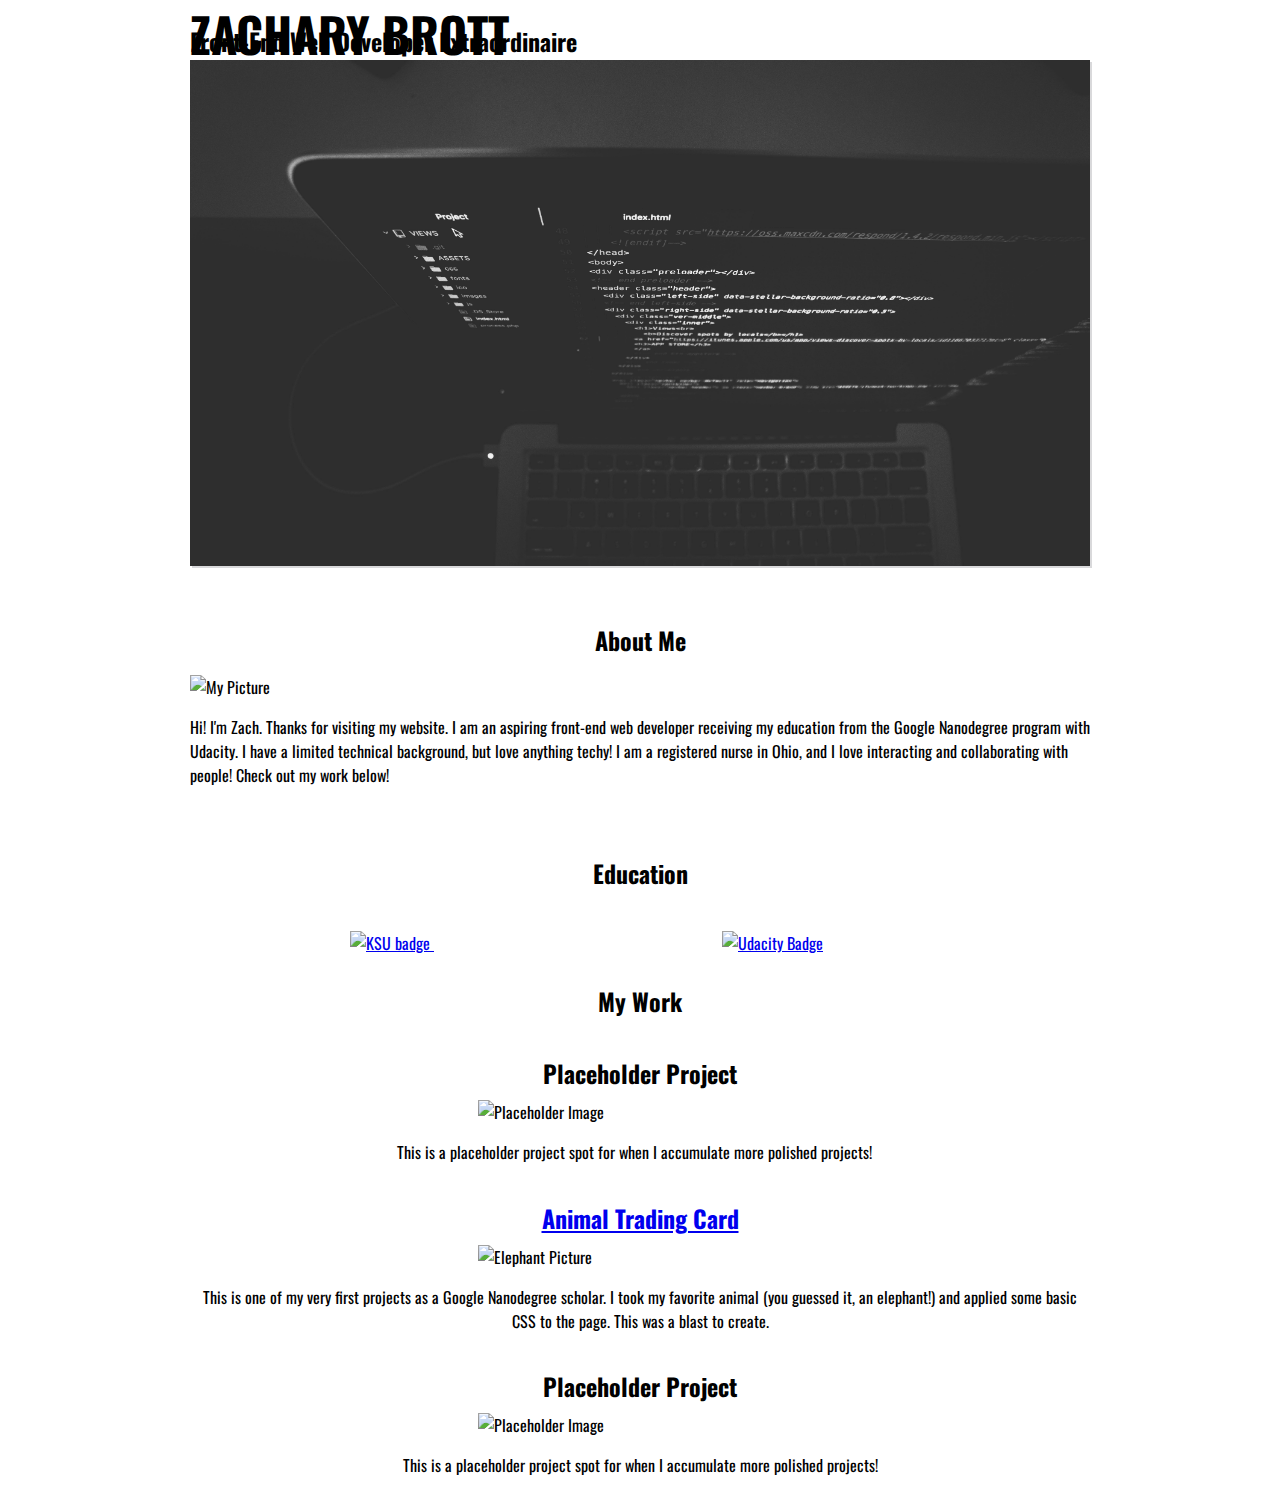
==== index.html @ 81238d85 "Add files via upload" ====
<!doctype html>
<html lang="en">
  <head>
    <meta charset="utf-8">
    <meta name="viewport" content="width=device-width,initial-scale=1">
    <title>Portfolio</title>
    <link rel="stylesheet" type="text/css" href="main.css">
    <link rel="stylesheet" type="text/css" href="responsive.css">
    <link rel="stylesheet" href="https://use.fontawesome.com/releases/v5.0.12/css/all.css" integrity="sha384-G0fIWCsCzJIMAVNQPfjH08cyYaUtMwjJwqiRKxxE/rx96Uroj1BtIQ6MLJuheaO9" crossorigin="anonymous">
    <link href="https://fonts.googleapis.com/css?family=Oswald" rel="stylesheet">
</head>
<body>
    <div class="container">
        <header class="header">
            <div class="header-banner">
                <h1 class="header-name">ZACHARY BROTT</h1>
                <h2 class="header-sub-title">Front-End Web Developer Extraordinaire</h2>
                <div class="social-media-buttons">
                    <a href="https://www.linkedin.com/in/zachary-brott-7b8613125/"><i class="fab fa-linkedin fa-3x"></i></a>
                    <a href="mailto:zachary.brott@gmail.com"><i class="far fa-envelope fa-3x"></i></a>
                    <a href="https://github.com/Za66y"><i class="fab fa-github-square fa-3x"></i></a>
                </div>
            </div>
            <img class="header-photo" src="nate-grant-346782-unsplash.jpg" alt="HTML photo">
        </header>
        <main>
            <section class="main-content">
                <section class="about-me">
                    <h1 class="about-me-header">About Me</h1>
                        <img class="profile-pic" src="F:\HTML Files\Portfolio\_C2_9019.jpg" alt="My Picture">
                        <p class="about-me-story">Hi!  I'm Zach.  Thanks for visiting my website.  I am an aspiring front-end web developer receiving my education from the Google Nanodegree program with Udacity.  I have a limited technical background, but love anything techy!  I am a registered nurse in Ohio, and I love interacting and collaborating with people!  Check out my work below!</p>
                </section>
                <section class="education">
                    <h1 class="education-header">Education</h1>
                        <a href="https://www.kent.edu/">
                            <img class="ksu-badge" src="F:\HTML Files\Portfolio\1200px-Kent_State_seal.svg.png" alt="KSU badge">
                        </a>
                        <a href="https://www.udacity.com/">
                            <img class="udacity-badge" src="F:\HTML Files\Portfolio\udacity.png" alt="Udacity Badge">
                        </a>        
                </section>
                <section class="my-work">
                    <h1 class="my-work-header">My Work</h1>
                        <div class="my-work-div">
                            <h2 class="first-project-header">Placeholder Project</h2>
                                <img class="coming-soon-img1" src="F:\HTML Files\Portfolio\placeholder1.png" alt="Placeholder Image">
                                <p class="project1-para">This is a placeholder project spot for when I accumulate more polished projects!</p>      
                            <h2 class="animal-trading-card-header"><a href="https://codepen.io/zacharybrott/full/odqYaO/">Animal Trading Card</a></h2>
                                <img class="elephant-img" src="http://assets.worldwildlife.org/photos/11048/images/story_full_width/rsz_namibia_will_burrard_lucas_wwf_us_2.jpg?1461768823" alt="Elephant Picture">
                                <p class="project2-summary">This is one of my very first projects as a Google Nanodegree scholar.  I took my favorite animal (you guessed it, an elephant!) and applied some basic CSS to the page.  This was a blast to create.</p>
                            <h2 class="third-project-header">Placeholder Project</h2>
                                <img class="coming-soon-img3" src="F:\HTML Files\Portfolio\placeholder1.png" alt="Placeholder Image">
                                <p class="project3-para">This is a placeholder project spot for when I accumulate more polished projects!</p>  
                        </div>
                </section>
            </section>
        </main>
    </div>
    <footer>



    </footer>
</body>
---- main.css ----
@media screen and (min-width: 1306px) {
    .header {
        max-width: 1400px;
        margin-left: auto;
        margin-right: auto;
    }
    .header-banner {
        max-width: 100%;
        display: flex;
        flex-wrap: wrap;
        max-height: 100px;
    }
    .header-name {
        order: 0;
        font-family: 'Oswald', sans-serif;
        font-size: 3em;
        width: 85%;
        margin-top: -10px;
        margin-bottom: -40px;
        height: 60px;
    }
    .social-media-buttons {
        width: 15%;
        order: 1;
        justify-content: right;
        margin-top: 10px;
    }
    .header-sub-title {
        order: 2;
        font-family: 'Oswald', sans-serif;
        font-size: 1.5em;
        margin-top: 5px;
        max-width: 100%;
        margin-bottom: 1px;
    }
    .header-photo {
        max-width: 100%;
        height: auto;
        box-shadow: 2px 2px #d9d9db;
        order: 3;
    }
    .main-content {
        font-family: 'Oswald', sans-serif;
        display: flex;
        flex-wrap: wrap;
        max-width: 1400px;
        margin-left: auto;
        margin-right: auto;
    }
    .about-me {
        width: 50%;
    }
    .about-me-header {
        padding-top: 1.5em;
        text-align: center;
        font-size: 1.5em;
    }
    .profile-pic {
        display: block;
        margin-left: auto;
        margin-right: auto;
        max-width: 50%;
        height: auto;
    }
    .education {
        width: 50%;
    }
    .education-header {
        text-align: center;
        font-size: 1.5em;
        padding-top: 1.5em;
    }
    .ksu-badge {
        width: 140px;
        height: auto;
        margin-left: auto;
        margin-right: auto;
        padding-left: 8em;
        padding-top: 1.5em;
    }
    .udacity-badge {
        width: 300px;
        height: auto;
        padding-left: 4em;
    }
    .my-work-header {
        width: 100%;
        font-size: 2em;
        text-align: center;
        padding-top: 0.5em;
        padding-bottom: -0.5em;
    }
    .first-project-header {
        width: 33%;
        text-align: center;
        order: 0;
        max-height: 25px;
    }
    .coming-soon-img1 {
        width: 33%;
        height: auto;
        order: 3;
        max-height: 275px;
    }
    .project1-para {
        width: 33%;
        order: 6;
        padding-right: 0.75em;
    }
    .animal-trading-card-header {
        width: 33%;
        text-align: center;
        order: 1;
        max-height: 25px;
    }
    .elephant-img {
        width: 33%;
        height: auto;
        order: 4;
        max-height: 275px;
    }
    .project2-summary {
        width: 33%;
        order: 7;
        text-align: left;
    }
    .third-project-header {
        width: 33%;
        text-align: center;
        order: 2;
        max-height: 25px;
    }
    .coming-soon-img3 {
        width: 33%;
        height: auto;
        order: 5;
        max-height: 275px;
    }
    .project3-para {
        width: 33%;
        order: 8;
    }
    .my-work-div {
        display: flex;
        flex-wrap: wrap;
        max-width: 100%;
    }
}
---- responsive.css ----
@media screen and (max-width: 1305px) {
    .header {
        max-width: 900px;
        margin-left: auto;
        margin-right: auto;
    }
    .header-banner {
        max-width: 100%;
        display: flex;
        flex-wrap: wrap;
        max-height: 100px;
    }
    .header-name {
        order: 0;
        font-family: 'Oswald', sans-serif;
        font-size: 3em;
        width: 80%;
        margin-top: -10px;
        margin-bottom: -40px;
        height: 60px;
    }
    .social-media-buttons {
        width: 20%;
        order: 1;
        justify-content: right;
        margin-top: 10px;
    }
    .header-sub-title {
        order: 2;
        font-family: 'Oswald', sans-serif;
        font-size: 1.5em;
        margin-top: 5px;
        max-width: 100%;
        margin-bottom: 1px;
    }
    .header-photo {
        max-width: 100%;
        height: auto;
        box-shadow: 2px 2px #d9d9db;
        order: 3;
    }
    .main-content {
        font-family: 'Oswald', sans-serif;
        display: flex;
        flex-wrap: wrap;
        max-width: 900px;
        margin-left: auto;
        margin-right: auto;
    }
    .about-me {
        width: 100%;
    }
    .about-me-header {
        padding-top: 1.5em;
        text-align: center;
        font-size: 1.5em;
    }
    .profile-pic {
        display: block;
        margin-left: auto;
        margin-right: auto;
        max-width: 100%;
        height: auto;
    }
    .education {
        width: 100%;
    }
    .education-header {
        text-align: center;
        font-size: 1.5em;
        padding-top: 1.5em;
    }
    .ksu-badge {
        width: 120px;
        height: auto;
        margin-left: auto;
        margin-right: auto;
        padding-left: 10em;
        padding-top: 1.5em;
    }
    .udacity-badge {
        width: 240px;
        height: auto;
        padding-left: 18em;
    }
    .my-work-header {
        width: 100%;
        font-size: 1.5em;
        text-align: center;
        padding-top: 0.5em;
        padding-bottom: -0.5em;
    }
    .first-project-header {
        width: 100%;
        text-align: center;
        order: 0;
        max-height: 25px;
    }
    .coming-soon-img1 {
        width: 100%;
        height: auto;
        order: 1;
        max-height: 275px;
        max-width: 325px;
        display: block;
        margin-left: auto;
        margin-right: auto;
    }
    .project1-para {
        width: 100%;
        order: 2;
        padding-right: 0.75em;
        text-align: center;
    }
    .animal-trading-card-header {
        width: 100%;
        text-align: center;
        order: 3;
        max-height: 25px;
    }
    .elephant-img {
        width: 100%;
        height: auto;
        order: 4;
        max-height: 275px;
        max-width: 325px;
        display: block;
        margin-left: auto;
        margin-right: auto;
    }
    .project2-summary {
        width: 100%;
        order: 5;
        text-align: center;
    }
    .third-project-header {
        width: 100%;
        text-align: center;
        order: 6;
        max-height: 25px;
    }
    .coming-soon-img3 {
        width: 100%;
        height: auto;
        order: 8;
        max-height: 275px;
        max-width: 325px;
        display: block;
        margin-left: auto;
        margin-right: auto;
    }
    .project3-para {
        width: 100%;
        order: 8;
        text-align: center;
    }
    .my-work-div {
        display: flex;
        flex-wrap: wrap;
        max-width: 100%;
    }
}
@media screen and (max-width: 846px) {
    .ksu-badge {
        width: 90px;
        height: auto;
        margin-left: auto;
        margin-right: auto;
        padding-left: 10em;
        padding-top: 1.5em;
    }
    .udacity-badge {
        width: 185px;
        height: auto;
        padding-left: 5em;
    }
    .header {
        max-width: 900px;
        margin-left: auto;
        margin-right: auto;
    }
    .header-banner {
        max-width: 100%;
        display: flex;
        flex-wrap: wrap;
        max-height: 100px;
    }
    .header-name {
        order: 0;
        font-family: 'Oswald', sans-serif;
        font-size: 3em;
        width: 75%;
        margin-top: -10px;
        margin-bottom: -40px;
        height: 60px;
    }
    .social-media-buttons {
        width: 25%;
        order: 1;
        justify-content: right;
        margin-top: 10px;
    }
}
@media screen and (max-width: 637px) {
    .udacity-badge {
        width: 155px;
        height: auto;
        padding-left: 5em;
    }
    .ksu-badge {
        width: 70px;
        height: auto;
        margin-left: auto;
        margin-right: auto;
        padding-left: 8em;
        padding-top: 1.5em;
    }
    .header {
        max-width: 900px;
        margin-left: auto;
        margin-right: auto;
    }
    .header-banner {
        max-width: 100%;
        display: flex;
        flex-wrap: wrap;
        max-height: 100px;
    }
    .header-name {
        order: 0;
        font-family: 'Oswald', sans-serif;
        font-size: 3em;
        width: 65%;
        margin-top: -10px;
        margin-bottom: -40px;
        height: 60px;
    }
    .social-media-buttons {
        width: 35%;
        order: 1;
        justify-content: right;
        margin-top: 10px;
    }
}
@media screen and (max-width: 550px) {
    .header {
        max-width: 400px;
        margin-left: auto;
        margin-right: auto;
        max-height: 300px;
    }
    .header-banner {
        max-width: 100%;
    }
    .header-name {
        font-family: 'Oswald', sans-serif;
        font-size: 2em;
        width: 100%;
        margin-top: -10px;
        height: 60px;
    }
    .social-media-buttons {
        display: none;
    }
    .header-sub-title {
        order: 1;
        font-family: 'Oswald', sans-serif;
        font-size: .75em;
        margin-top: 5px;
        max-width: 100%;
        margin-top: 2em;
    }
    .profile-pic {
        display: block;
        margin-left: auto;
        margin-right: auto;
        max-width: 400px;
        height: auto;
    }
    .udacity-badge {
        width: 155px;
        height: auto;
        padding-left: 5em;
    }
    .ksu-badge {
        width: 70px;
        height: auto;
        margin-left: auto;
        margin-right: auto;
        padding-left: 3em;
        padding-top: 1.5em;
    }
}
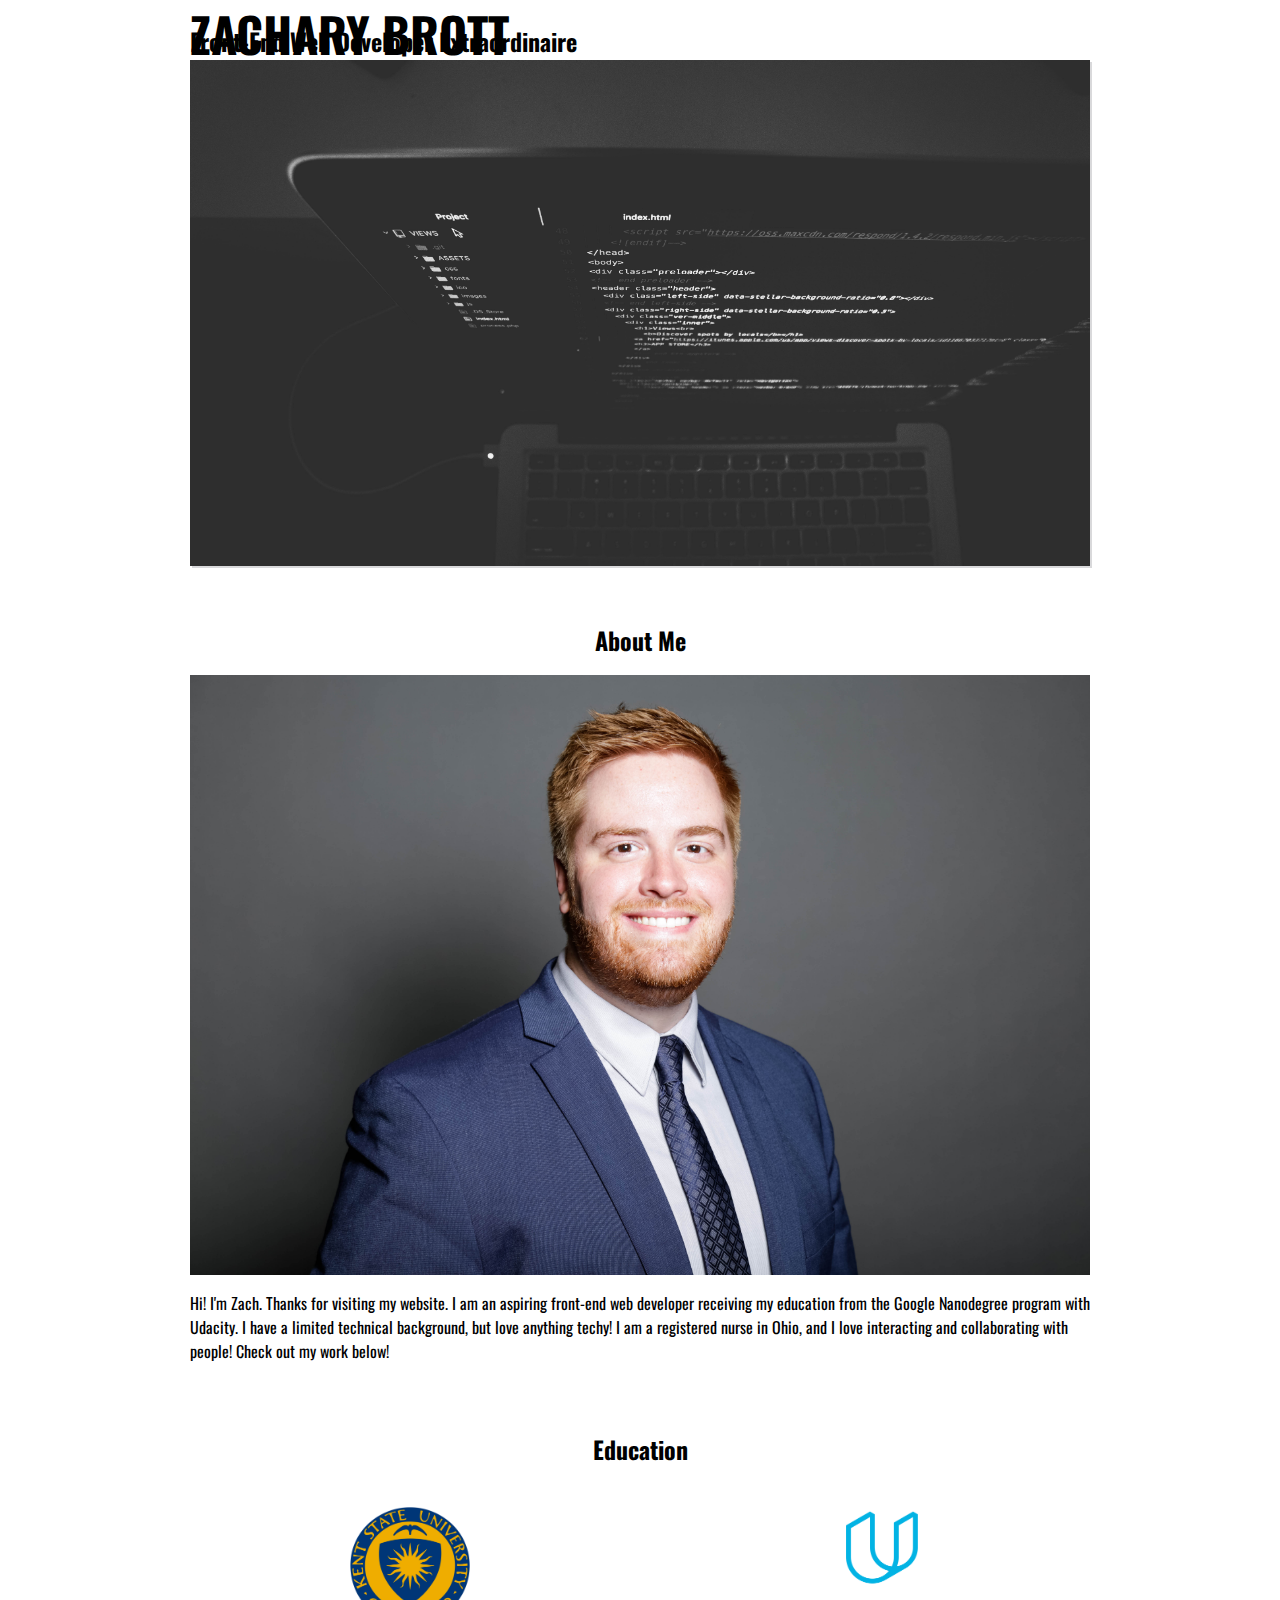
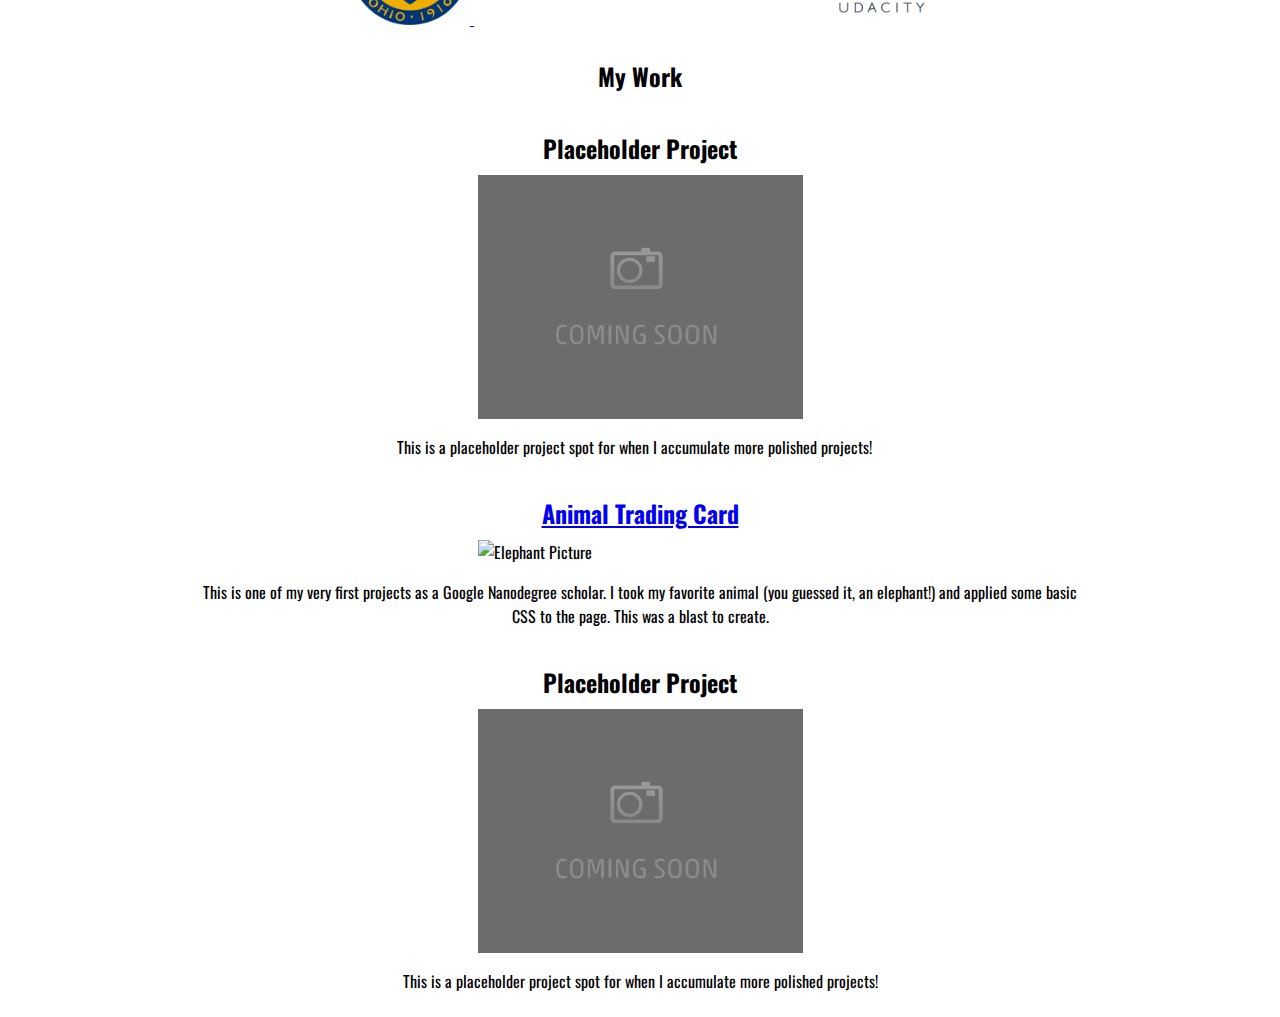
==== commit 6e8239f9: "Add files via upload" ====
--- a/index.html
+++ b/index.html
@@ -27,29 +27,29 @@
             <section class="main-content">
                 <section class="about-me">
                     <h1 class="about-me-header">About Me</h1>
-                        <img class="profile-pic" src="F:\HTML Files\Portfolio\_C2_9019.jpg" alt="My Picture">
+                        <img class="profile-pic" src="_C2_9019.jpg" alt="My Picture">
                         <p class="about-me-story">Hi!  I'm Zach.  Thanks for visiting my website.  I am an aspiring front-end web developer receiving my education from the Google Nanodegree program with Udacity.  I have a limited technical background, but love anything techy!  I am a registered nurse in Ohio, and I love interacting and collaborating with people!  Check out my work below!</p>
                 </section>
                 <section class="education">
                     <h1 class="education-header">Education</h1>
                         <a href="https://www.kent.edu/">
-                            <img class="ksu-badge" src="F:\HTML Files\Portfolio\1200px-Kent_State_seal.svg.png" alt="KSU badge">
+                            <img class="ksu-badge" src="1200px-Kent_State_seal.svg.png" alt="KSU badge">
                         </a>
                         <a href="https://www.udacity.com/">
-                            <img class="udacity-badge" src="F:\HTML Files\Portfolio\udacity.png" alt="Udacity Badge">
+                            <img class="udacity-badge" src="udacity.png" alt="Udacity Badge">
                         </a>        
                 </section>
                 <section class="my-work">
                     <h1 class="my-work-header">My Work</h1>
                         <div class="my-work-div">
                             <h2 class="first-project-header">Placeholder Project</h2>
-                                <img class="coming-soon-img1" src="F:\HTML Files\Portfolio\placeholder1.png" alt="Placeholder Image">
+                                <img class="coming-soon-img1" src="placeholder1.png" alt="Placeholder Image">
                                 <p class="project1-para">This is a placeholder project spot for when I accumulate more polished projects!</p>      
                             <h2 class="animal-trading-card-header"><a href="https://codepen.io/zacharybrott/full/odqYaO/">Animal Trading Card</a></h2>
                                 <img class="elephant-img" src="http://assets.worldwildlife.org/photos/11048/images/story_full_width/rsz_namibia_will_burrard_lucas_wwf_us_2.jpg?1461768823" alt="Elephant Picture">
                                 <p class="project2-summary">This is one of my very first projects as a Google Nanodegree scholar.  I took my favorite animal (you guessed it, an elephant!) and applied some basic CSS to the page.  This was a blast to create.</p>
                             <h2 class="third-project-header">Placeholder Project</h2>
-                                <img class="coming-soon-img3" src="F:\HTML Files\Portfolio\placeholder1.png" alt="Placeholder Image">
+                                <img class="coming-soon-img3" src="placeholder1.png" alt="Placeholder Image">
                                 <p class="project3-para">This is a placeholder project spot for when I accumulate more polished projects!</p>  
                         </div>
                 </section>
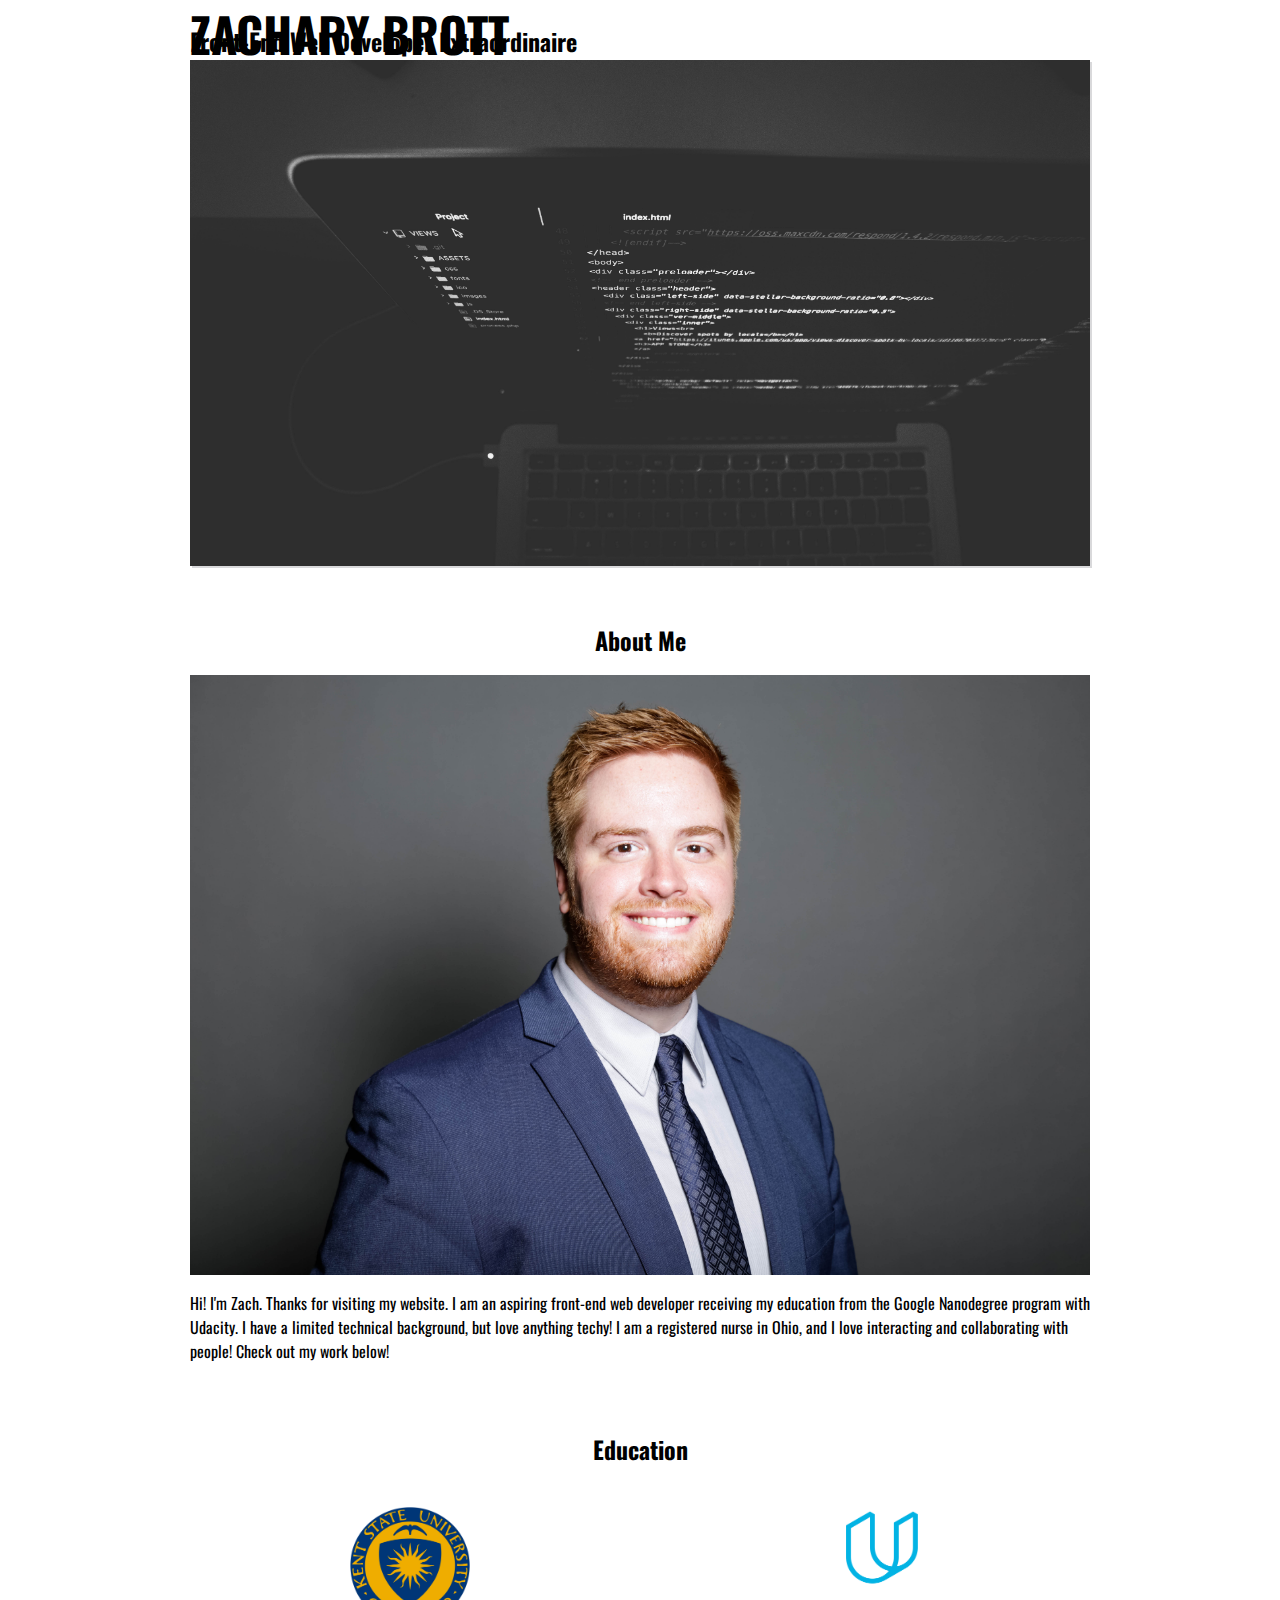
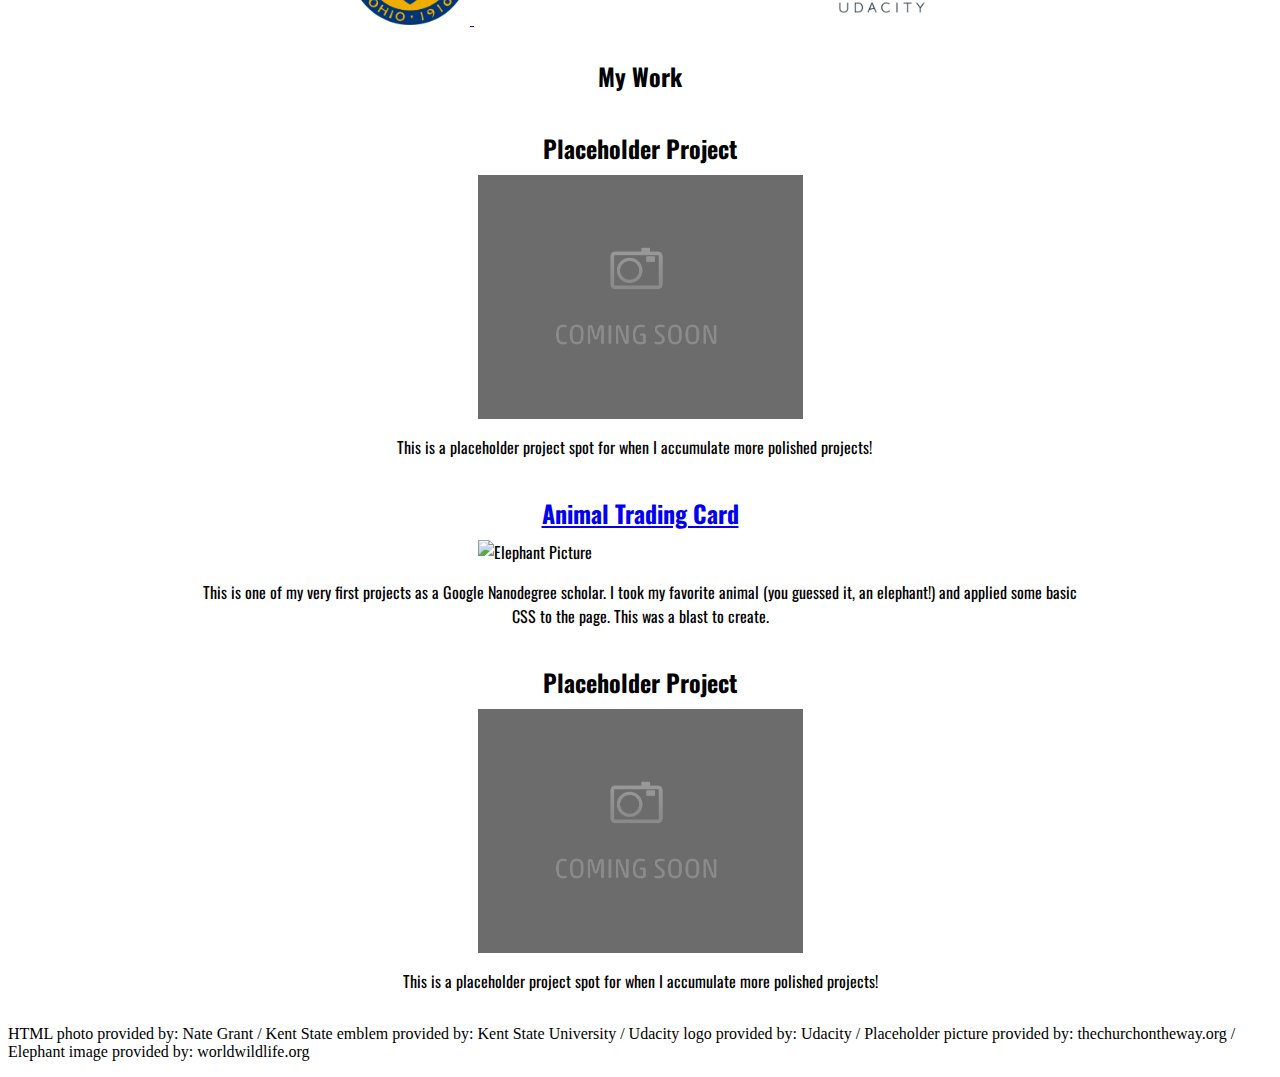
==== commit d62b7128: "Add files via upload" ====
--- a/index.html
+++ b/index.html
@@ -56,10 +56,10 @@
             </section>
         </main>
     </div>
-    <footer>
-
-
-
+    <footer class="credits">
+        <div class="credits-text">
+            <p class="credits-summary">HTML photo provided by: Nate Grant / Kent State emblem provided by: Kent State University / Udacity logo provided by: Udacity / Placeholder picture provided by: thechurchontheway.org / Elephant image provided by: worldwildlife.org</p>
+        </div>
     </footer>
 </body>
 
--- a/main.css
+++ b/main.css
@@ -145,4 +145,9 @@
         flex-wrap: wrap;
         max-width: 100%;
     }
+    .credits-text {
+    font-family: 'Oswald', sans-serif;
+    font-size: .75em;
+    text-align: center;    
+    }
 }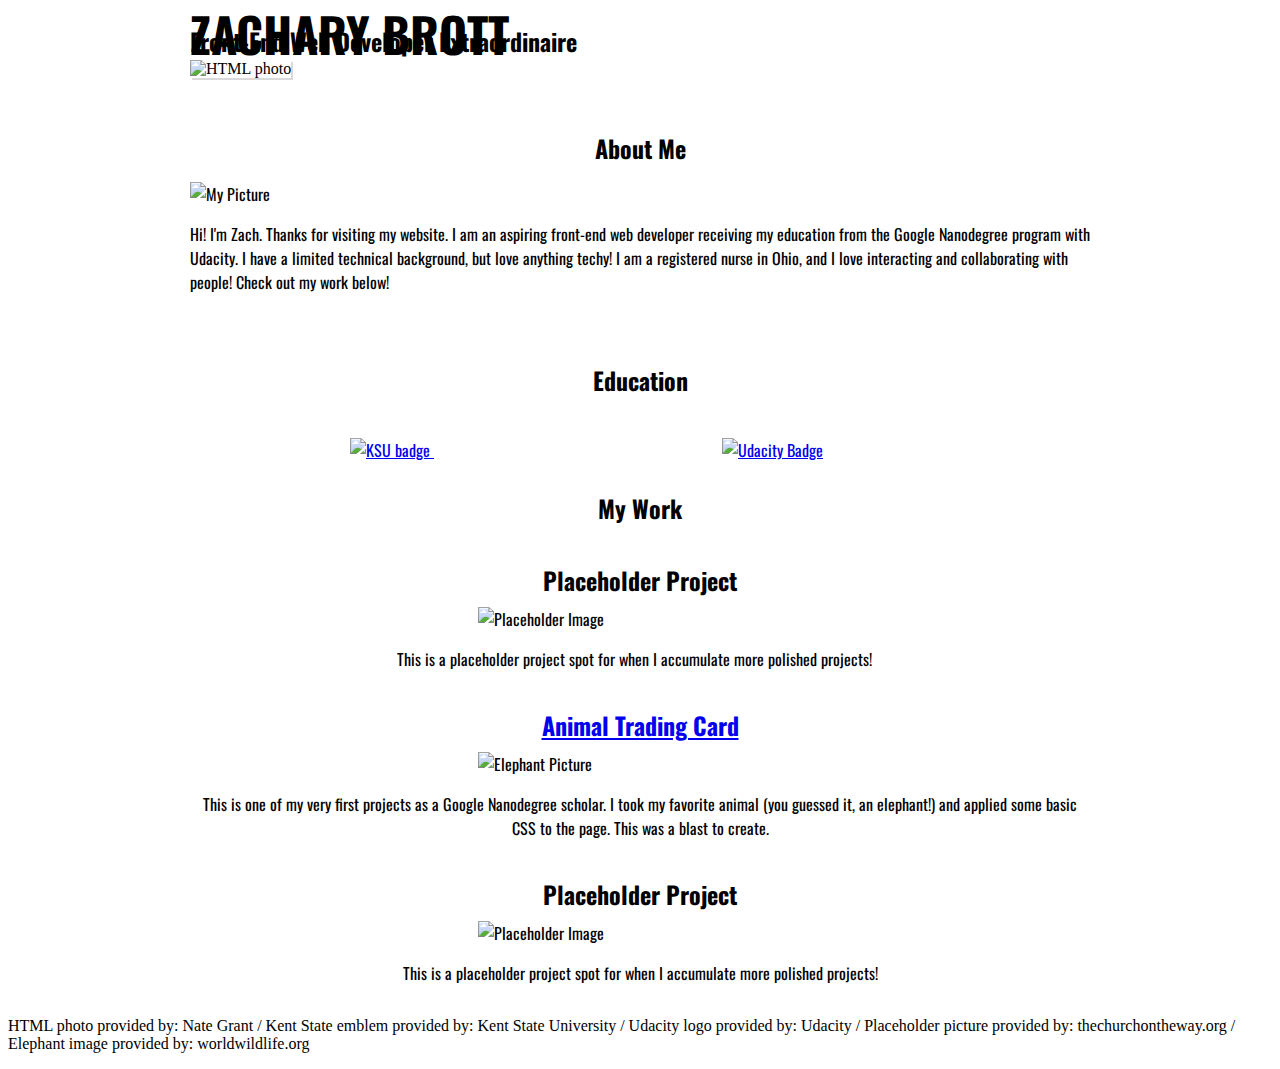
==== commit d5612c29: "Add files via upload" ====
--- a/index.html
+++ b/index.html
@@ -21,35 +21,35 @@
                     <a href="https://github.com/Za66y"><i class="fab fa-github-square fa-3x"></i></a>
                 </div>
             </div>
-            <img class="header-photo" src="nate-grant-346782-unsplash.jpg" alt="HTML photo">
+            <img class="header-photo" src="https://lh3.googleusercontent.com/nnVB48C8dupPBhgy60LZB7LJFbUsXJfEdoJ0hRJ_1QcZk10Thnq-dFx2IZ45tExl0JhuYs2AljrrUM6mSd5LTZnmUIhh601Aizi29OH1hN3g_95rTADAf19BnZJuwXgGp2j2ibmXZQ=w2400" alt="HTML photo">
         </header>
         <main>
             <section class="main-content">
                 <section class="about-me">
                     <h1 class="about-me-header">About Me</h1>
-                        <img class="profile-pic" src="_C2_9019.jpg" alt="My Picture">
+                        <img class="profile-pic" src="https://lh3.googleusercontent.com/hZcn1dFVloVsCu4rJLYksgL2NJzBnDRnPCZQCuPWvyn5hH-rThH0N4Ezd9ubNcHgJjzR6ChuX3ku4RvYcYZ-LZRyxknA2HhHircoD00JUSIP9ludeb8W2cByPAHXs_3hQMETBF2FaA=w2400" alt="My Picture">
                         <p class="about-me-story">Hi!  I'm Zach.  Thanks for visiting my website.  I am an aspiring front-end web developer receiving my education from the Google Nanodegree program with Udacity.  I have a limited technical background, but love anything techy!  I am a registered nurse in Ohio, and I love interacting and collaborating with people!  Check out my work below!</p>
                 </section>
                 <section class="education">
                     <h1 class="education-header">Education</h1>
                         <a href="https://www.kent.edu/">
-                            <img class="ksu-badge" src="1200px-Kent_State_seal.svg.png" alt="KSU badge">
+                            <img class="ksu-badge" src="https://lh3.googleusercontent.com/Rx2E2HhPsFKaU90yLJ0ECOwR0wj-4PNLtNg8FYvR_5_WYdwrrE70zAJ3skWR2v_QYQiJgf5xwRWnT7-E3xLRTPkgQxpwp-3T9wbYbzBIJG0u5c5xD1sBuRJgXF91ECO16iTFXmfjQg=w2400" alt="KSU badge">
                         </a>
                         <a href="https://www.udacity.com/">
-                            <img class="udacity-badge" src="udacity.png" alt="Udacity Badge">
+                            <img class="udacity-badge" src="https://lh3.googleusercontent.com/xH5RveeJZBQkG9aPhgTCQPMIPxIi4IT5HrZknMVmTgPKkz4RqCoMej3e0DbLmkozJoz1QElL8x10KQaIbot3qXljqgVpO5u1KMekaClpZSnkoPzRUqrqK0TCgFwg6xiTJxzBfwKcEQ=w2400" alt="Udacity Badge">
                         </a>        
                 </section>
                 <section class="my-work">
                     <h1 class="my-work-header">My Work</h1>
                         <div class="my-work-div">
                             <h2 class="first-project-header">Placeholder Project</h2>
-                                <img class="coming-soon-img1" src="placeholder1.png" alt="Placeholder Image">
+                                <img class="coming-soon-img1" src="https://lh3.googleusercontent.com/cCD6K0ucOhwwByqp78RyEsPw07cIOvc4v2pXRhb3EV9teNxXz0gtng5B4RGfp89Ctw7VnjGiTtH34mb1zyRidcTU3zHrkeF1gpyMcvPiKwYAIcmJnK4hIgRDzkMV2Vr9Oi_tKzat_w=w2400" alt="Placeholder Image">
                                 <p class="project1-para">This is a placeholder project spot for when I accumulate more polished projects!</p>      
                             <h2 class="animal-trading-card-header"><a href="https://codepen.io/zacharybrott/full/odqYaO/">Animal Trading Card</a></h2>
                                 <img class="elephant-img" src="http://assets.worldwildlife.org/photos/11048/images/story_full_width/rsz_namibia_will_burrard_lucas_wwf_us_2.jpg?1461768823" alt="Elephant Picture">
                                 <p class="project2-summary">This is one of my very first projects as a Google Nanodegree scholar.  I took my favorite animal (you guessed it, an elephant!) and applied some basic CSS to the page.  This was a blast to create.</p>
                             <h2 class="third-project-header">Placeholder Project</h2>
-                                <img class="coming-soon-img3" src="placeholder1.png" alt="Placeholder Image">
+                                <img class="coming-soon-img3" src="https://lh3.googleusercontent.com/cCD6K0ucOhwwByqp78RyEsPw07cIOvc4v2pXRhb3EV9teNxXz0gtng5B4RGfp89Ctw7VnjGiTtH34mb1zyRidcTU3zHrkeF1gpyMcvPiKwYAIcmJnK4hIgRDzkMV2Vr9Oi_tKzat_w=w2400" alt="Placeholder Image">
                                 <p class="project3-para">This is a placeholder project spot for when I accumulate more polished projects!</p>  
                         </div>
                 </section>
